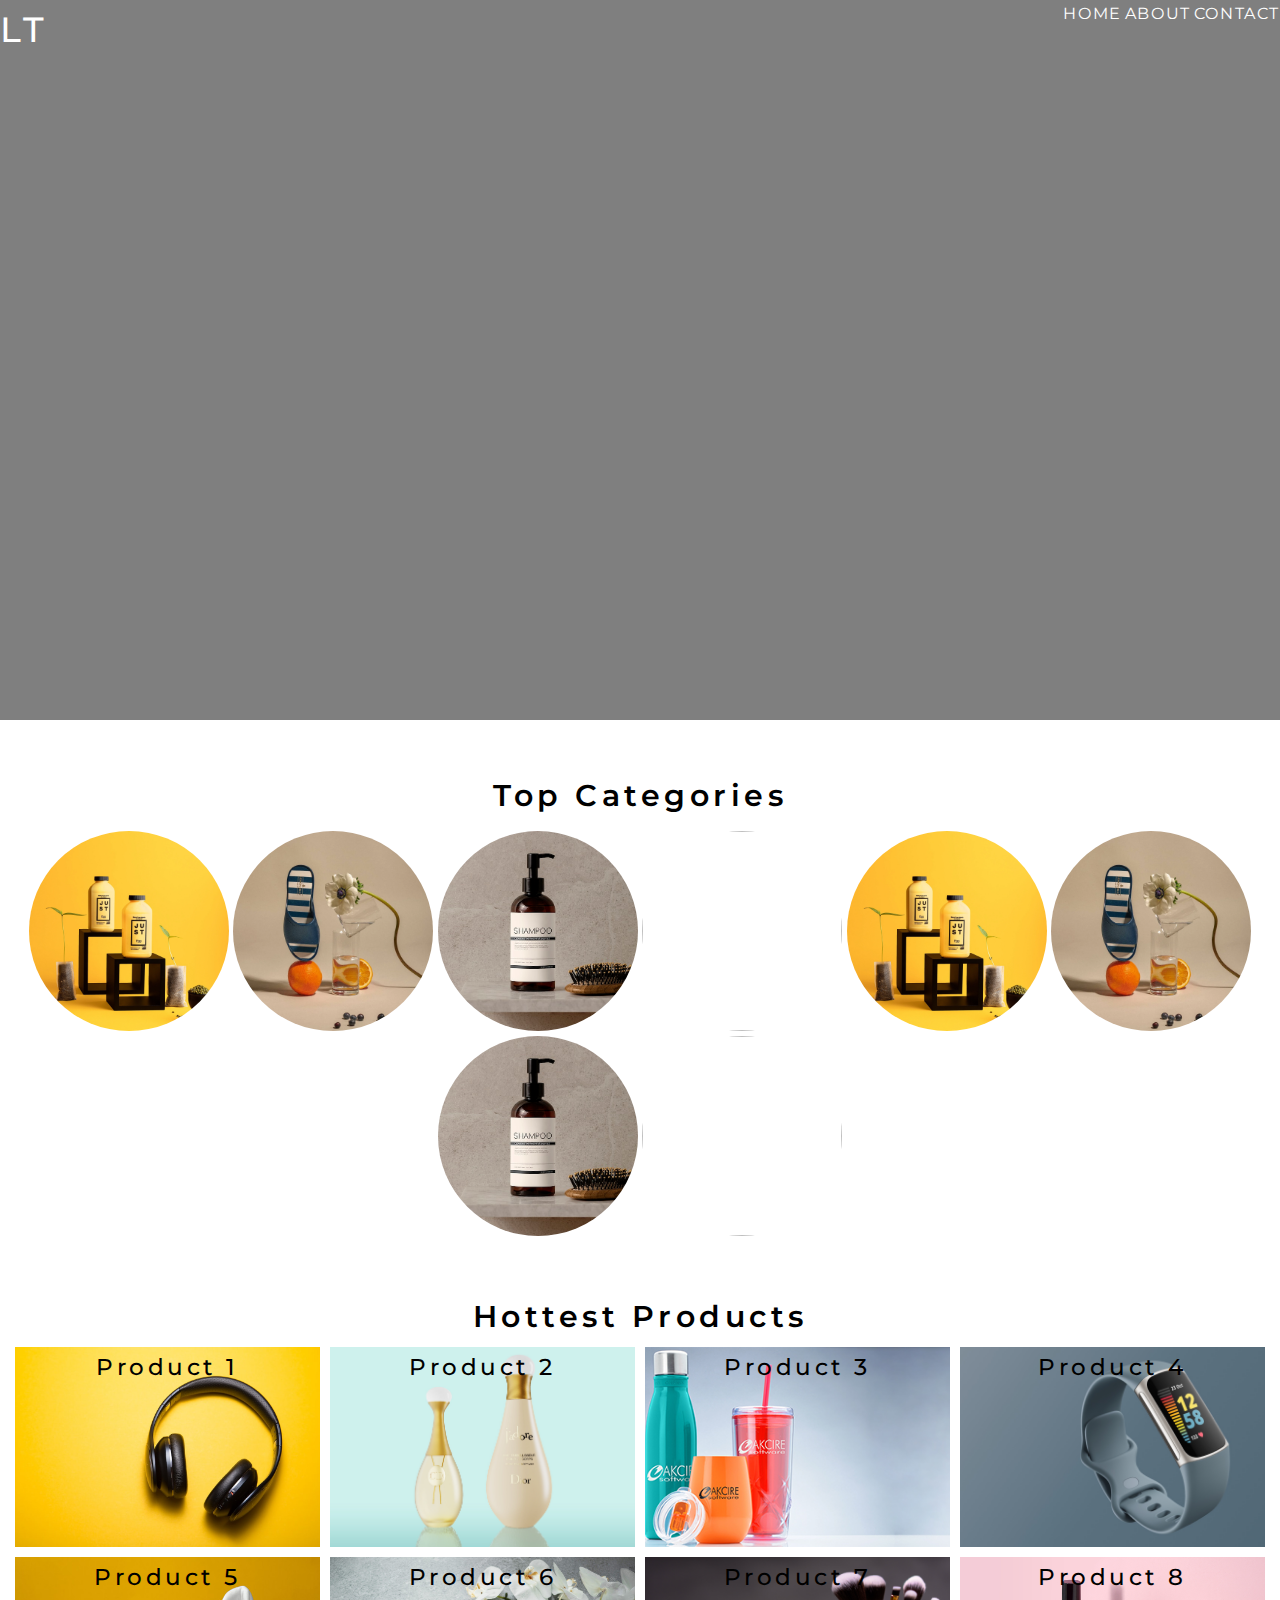
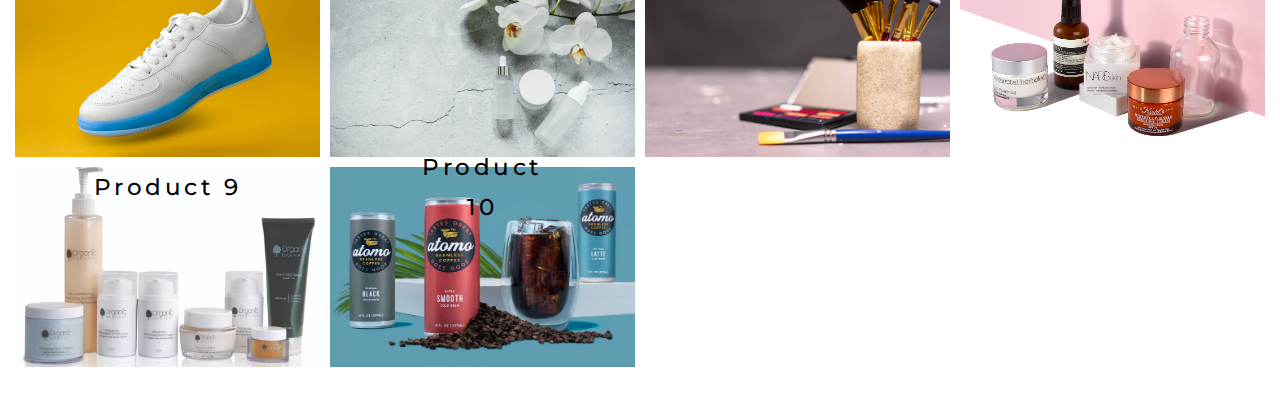
==== index.html @ ad017e63 "changes in js" ====
<!DOCTYPE html>
<html>
<head>
	<meta charset="utf-8">
	<meta name="viewport" content="width=device-width, initial-scale=1">
	<title>Travels</title>
	<link rel="stylesheet" type="text/css" href="assets/css/style.css">
</head>
<body>
	<header class="header">
		<nav class="navbar">
			<h1 class="logo">LT</h1>
			<ul class="nav-items">
				<li class="nav-item"><a href="index.html">Home</a></li>
				<li class="nav-item"><a href="about.html">About</a></li>
				<li class="nav-item"><a href="contact.html">Contact</a></li>
			</ul>
		</nav>
	</header>
	<div class="container">
		<h2 class="main-heading">Top Categories</h2>
		<div class="category-wrapper">
			<div class="column">
				<h3 class="cat-title">Shirts</h3>
				<img src="assets/img/cat-1.webp">
			</div>
			<div class="column">
				<h3 class="cat-title">Shoes</h3>
				<img src="assets/img/cat-2.webp">
			</div>
			<div class="column">
				<h3 class="cat-title">Beauty</h3>
				<img src="assets/img/cat-3.jpg">
			</div>
			<div class="column">
				<h3 class="cat-title">Accessories</h3>
				<img src="assets/img/cat-4.jpg">
			</div>
			<div class="column">
				<h3 class="cat-title">Shirts</h3>
				<img src="assets/img/cat-1.webp">
			</div>
			<div class="column">
				<h3 class="cat-title">Shoes</h3>
				<img src="assets/img/cat-2.webp">
			</div>
			<div class="column">
				<h3 class="cat-title">Beauty</h3>
				<img src="assets/img/cat-3.jpg">
			</div>
			<div class="column">
				<h3 class="cat-title">Accessories</h3>
				<img src="assets/img/cat-4.jpg">
			</div>
		</div>
	</div>
	<div class="container">
		<h2 class="main-heading">Hottest Products</h2>
		<div class="product-wrapper">
			<div class="column">
				<h3>Product 1</h3>
				<img src="assets/img/product.jpg">
			</div>
			<div class="column">
				<h3>Product 2</h3>
				<img src="assets/img/product2.jpg">
			</div>
			<div class="column">
				<h3>Product 3</h3>
				<img src="assets/img/product3.jpg">
			</div>
			<div class="column">
				<h3>Product 4</h3>
				<img src="assets/img/product4.jpg">
			</div>
			<div class="column">
				<h3>Product 5</h3>
				<img src="assets/img/product5.jpg">
			</div>
			<div class="column">
				<h3>Product 6</h3>
				<img src="assets/img/product6.jpg">
			</div>
			<div class="column">
				<h3>Product 7</h3>
				<img src="assets/img/product7.jpg">
			</div>
			<div class="column">
				<h3>Product 8</h3>
				<img src="assets/img/product8.jpg">
			</div>
			<div class="column">
				<h3>Product 9</h3>
				<img src="assets/img/product9.jpg">
			</div>
			<div class="column">
				<h3>Product 10</h3>
				<img src="assets/img/product10.jpg">
			</div>
		</div>
	</div>
	<script src="https://ajax.googleapis.com/ajax/libs/jquery/3.6.4/jquery.min.js"></script>
	<script type="text/javascript">

		$(".category-wrapper").on("mouseenter", "img", function (event) {
			$(this).prev(".cat-title").show();
		});

		$(".category-wrapper").on("mouseleave", "img", function (event) {
			$(this).prev(".cat-title").hide();
		});
		// const array = [1, 2, 2, 3, 4, 3, 4, 5, 5, 1];
		// //const newArr = [... new Set(array)];

		// array.splice(3, 1);
		// console.log(array);
	</script>
</body>
</html>
---- assets/css/style.css ----
@import url('https://fonts.googleapis.com/css2?family=Montserrat:wght@300;400;500;700&family=Poppins:wght@300;400;500&display=swap');

*{
	margin: 0;
	padding: 0;
	box-sizing: border-box;
}

body{

	font-family: 'Montserrat', sans-serif;
	line-height: 1.7;
}

html{

	font-size: 62.5%; /* 10px */
}

ul li{
	list-style: none;
}

a{
	font-size: 1.6rem;
	text-decoration: none;
}

p, li{
	font-size: 1.6rem;
	margin-bottom: 0.5em;
	letter-spacing: 0.10em;
}

h1, h2, h3{
	margin-bottom: 0.5em;
	letter-spacing: 0.15em;
	font-weight: 500;
}

.header{
	height: 80vh;
	background-image: linear-gradient(rgba(0,0,0,0.5), rgba(0,0,0, 0.5)) , url('../img/header-image.jpg');
	background-position: center;
	background-repeat: no-repeat;
	background-size: cover;
}

.header .navbar .logo{
	color:white;
	float: left;
	font-size: 3.5rem;
}

.header .navbar .nav-items a{
	color: white;
	text-decoration: none;
	text-transform: uppercase;
}

.header .navbar a{
	color: white;
	text-decoration: none;
}

.header .navbar .nav-items{
	float:right;
}


.navbar::after{
	content: '';
	display: block;
	clear: both;
}

.navbar .nav-items .nav-item{
	display: inline-block;
}

/* Practice  */
.container{
	margin: 50px 10px;
	text-align: center;
}
.product-wrapper{
	display: grid;
	grid-template-columns: repeat(auto-fit, minmax(300px, 1fr));
	grid-gap: 1rem;
	margin: 5px;
}

.product-wrapper .column{
	text-align: center;
    background: yellow;
    height: 20rem;
    font-size: 2rem;
    position: relative;
}

.product-wrapper .column img{
	width: 100%;
    height: 100%;
    object-fit: cover;
}

.product-wrapper .column h3{
	position: absolute;
    /* margin-left: 12rem; */
    top: 10%;
    left: 50%;
    transform: translate(-50%, -50%);
    display: inline;
}

.container h2{
	font-size: 3rem;
    font-weight: 600;
    display: inline;
}

.category-wrapper{
	display: flex;
    flex-wrap: wrap;
    justify-content: center;
    /* grid-template-columns: repeat(auto-fit, minmax(250px, 1fr)); */
    /* grid-gap: 1rem; */
    margin: 10px;
}

.category-wrapper .column{
	/*background: yellow;*/
	position: relative;
    width: 16.5%;
}

.category-wrapper .column img{
	width: 200px;
    height: 200px;
    object-fit: cover;
    border-radius: 50%;
	cursor: pointer;
}

.category-wrapper .column h3{
	position: absolute;
    /* margin-left: 12rem; */
    top: 50%;
    left: 50%;
    transform: translate(-50%, -50%);
    display: inline;
    font-size: 2rem;
    font-weight: 600;
    color: white;
}

.category-wrapper .column .cat-title{
	display: none;
}


@media only screen and (max-width:644px){
	.category-wrapper .column{
		/*background: yellow;*/
		position: relative;
		width: 50%;
	}

	.category-wrapper .column img{
		width: 150px;
    	height: 150px;
		object-fit: cover;
		border-radius: 50%;
	}
}

@media (min-width: 645px) and (max-width: 768px){
	.category-wrapper .column{
		/*background: yellow;*/
		position: relative;
		width: 33%;
	}

	.category-wrapper .column img{
		width: 200px;
    	height: 200px;
		object-fit: cover;
		border-radius: 50%;
	}

}

@media (min-width: 769px) and (max-width: 1279px){
	.category-wrapper .column{
		/*background: yellow;*/
		position: relative;
		width: 25%;
	}

	.category-wrapper .column img{
		width: 150px;
    	height: 150px;
		object-fit: cover;
		border-radius: 50%;
	}

}
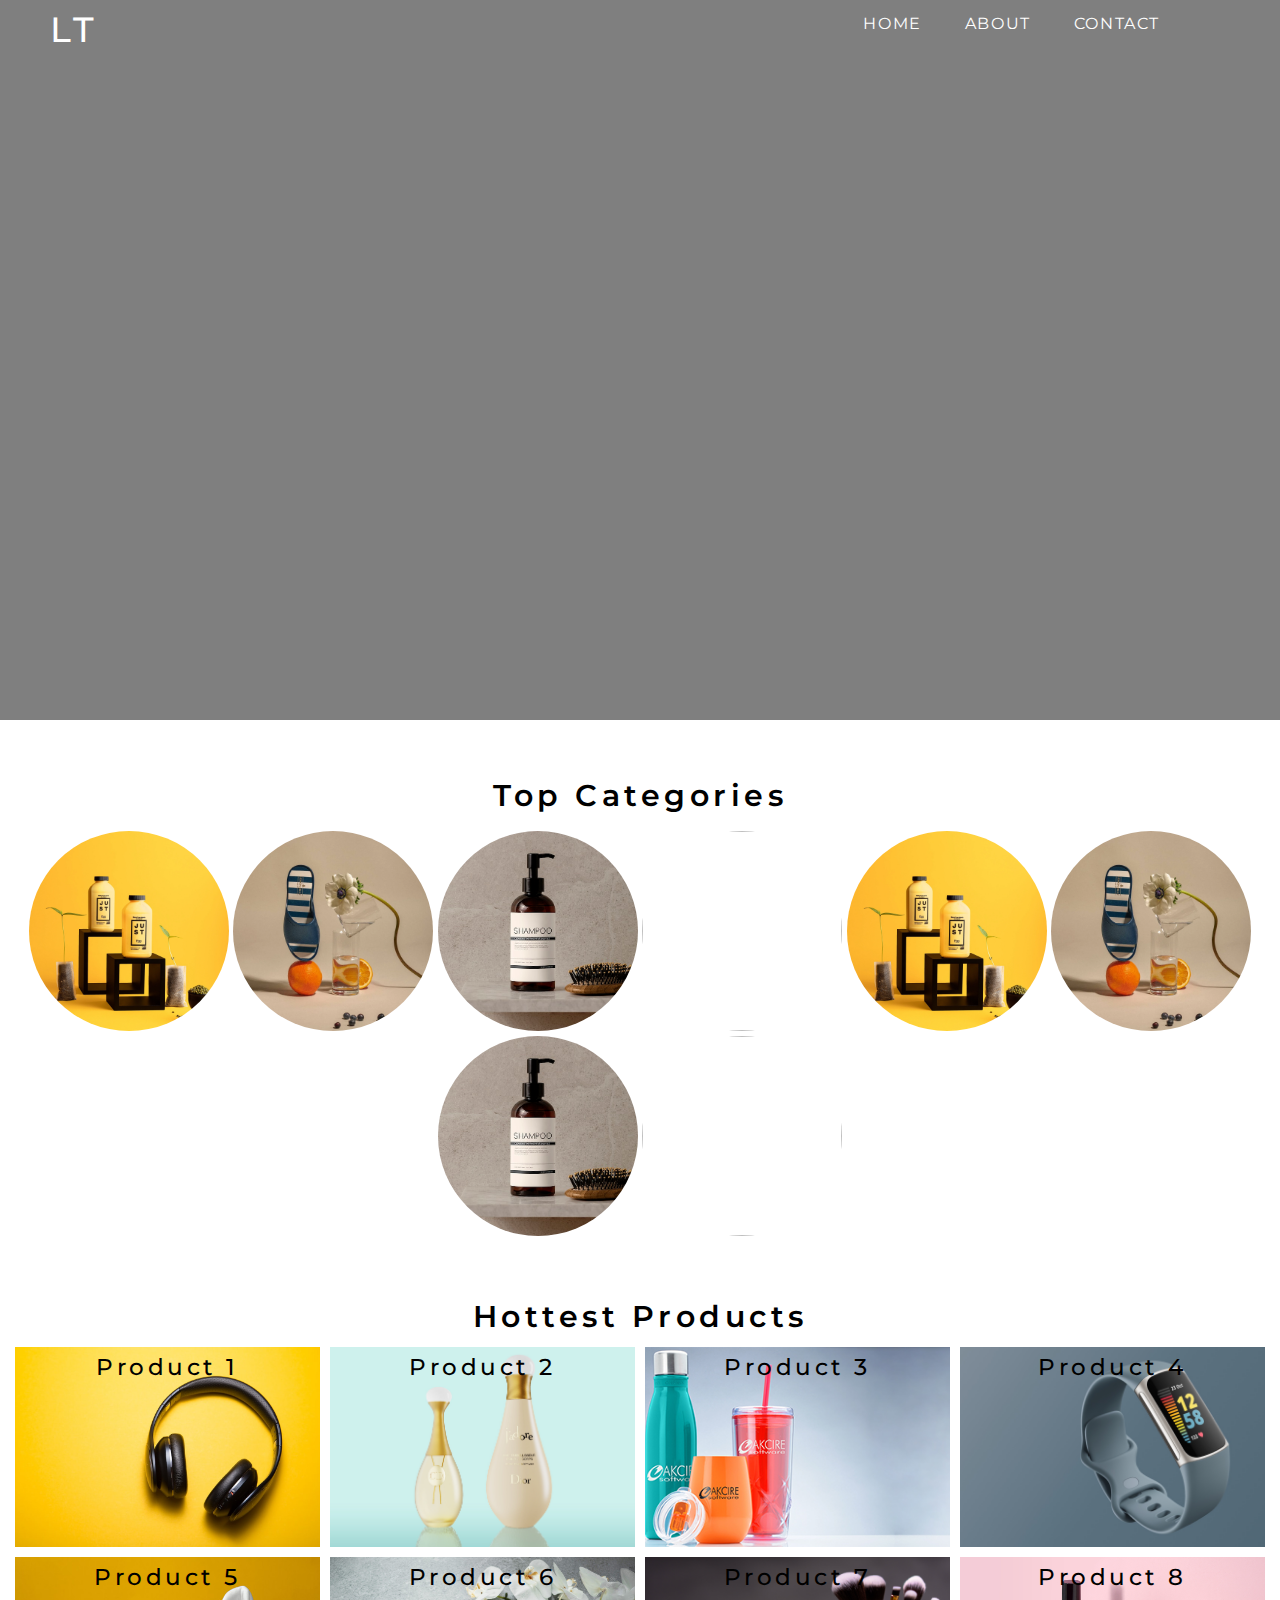
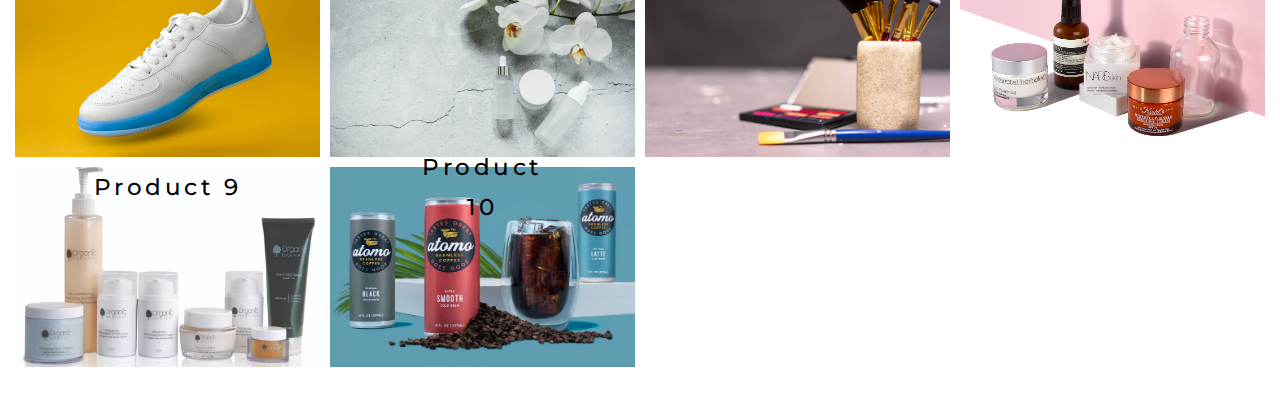
==== commit 26e0649f: "Menu changes" ====
--- a/index.html
+++ b/index.html
@@ -103,12 +103,12 @@
 	<script type="text/javascript">
 
 		$(".category-wrapper").on("mouseenter", "img", function (event) {
-			$(this).prev(".cat-title").show();
+			$(this).prev(".cat-title").toggle();
 		});
 
-		$(".category-wrapper").on("mouseleave", "img", function (event) {
-			$(this).prev(".cat-title").hide();
-		});
+		// $(".category-wrapper").on("mouseleave", "img", function (event) {
+		// 	$(this).prev(".cat-title").hide();
+		// });
 		// const array = [1, 2, 2, 3, 4, 3, 4, 5, 5, 1];
 		// //const newArr = [... new Set(array)];
 
--- a/assets/css/style.css
+++ b/assets/css/style.css
@@ -50,6 +50,7 @@
 	color:white;
 	float: left;
 	font-size: 3.5rem;
+	margin-left: 5rem;
 }
 
 .header .navbar .nav-items a{
@@ -64,7 +65,9 @@
 }
 
 .header .navbar .nav-items{
-	float:right;
+	float: right;
+    margin-right: 10rem;
+    margin-top: 1rem;
 }
 
 
@@ -76,6 +79,7 @@
 
 .navbar .nav-items .nav-item{
 	display: inline-block;
+	padding: 0rem 2rem;
 }
 
 /* Practice  */
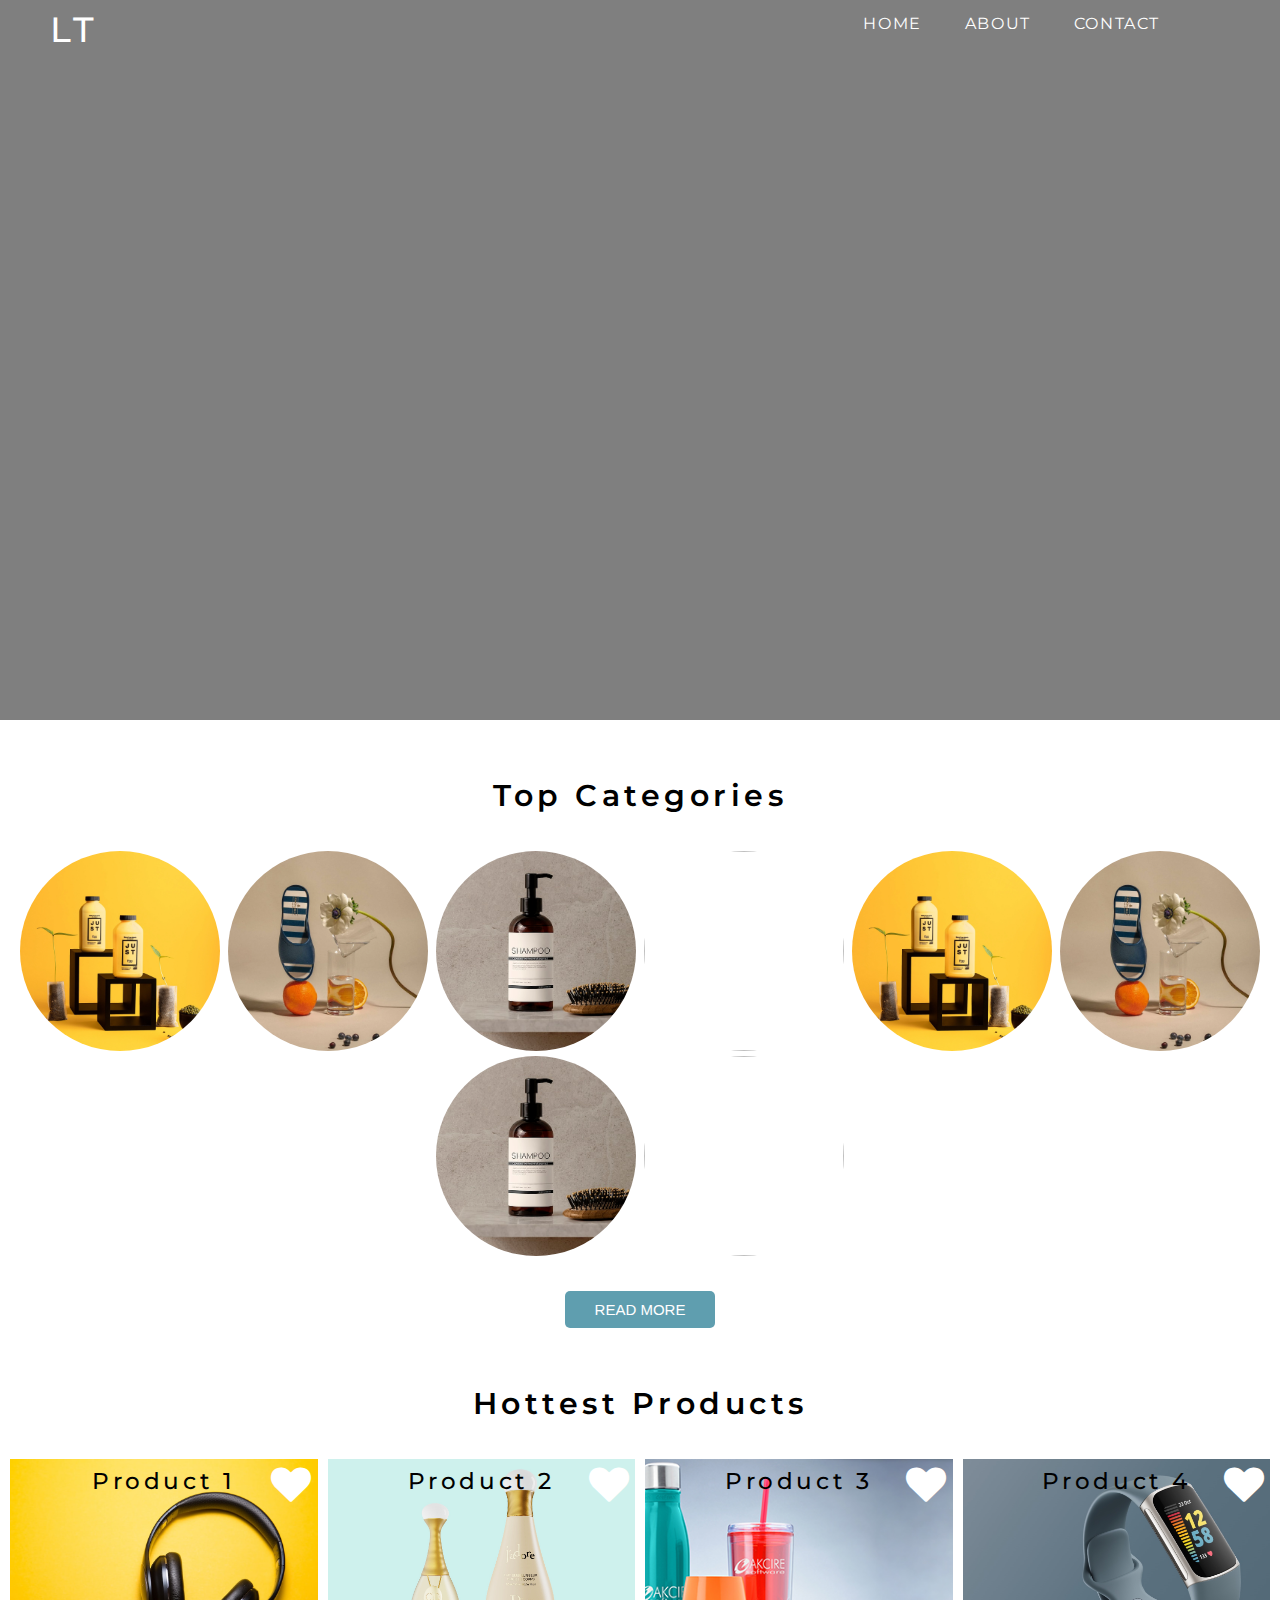
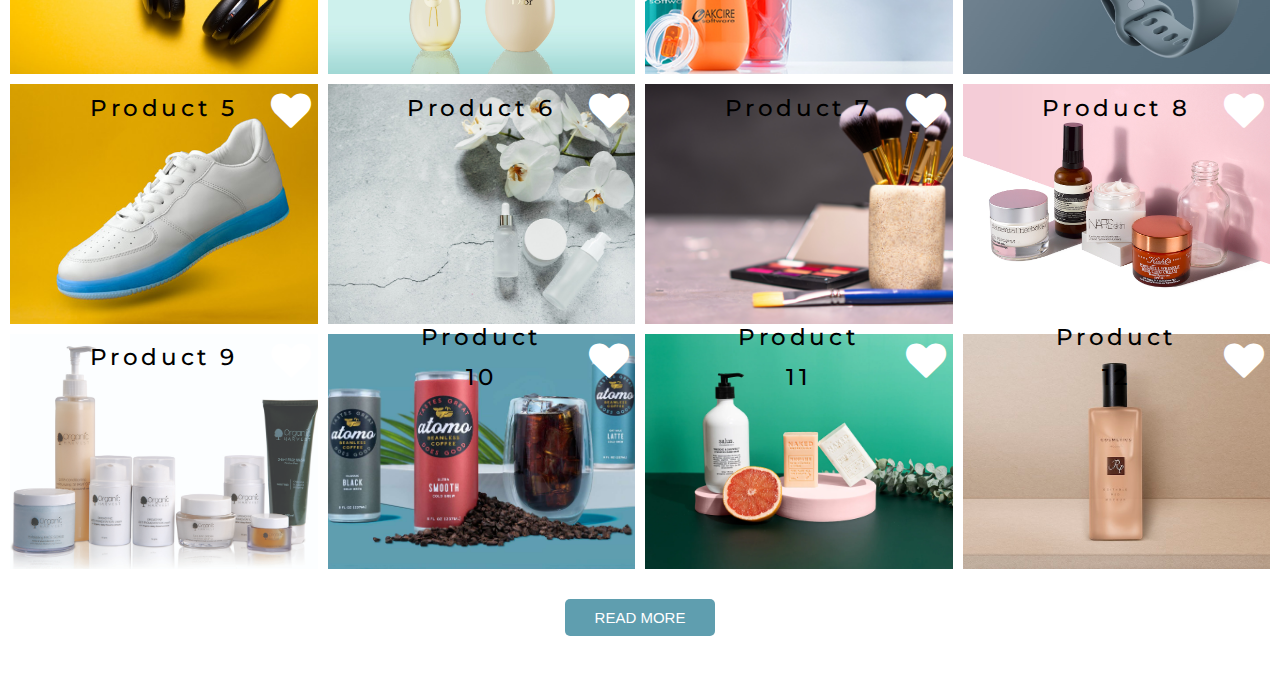
==== commit 03ac34ac: "cart button added" ====
--- a/index.html
+++ b/index.html
@@ -4,7 +4,9 @@
 	<meta charset="utf-8">
 	<meta name="viewport" content="width=device-width, initial-scale=1">
 	<title>Travels</title>
+	<link rel="stylesheet" href="https://cdnjs.cloudflare.com/ajax/libs/font-awesome/4.7.0/css/font-awesome.min.css">
 	<link rel="stylesheet" type="text/css" href="assets/css/style.css">
+	<link rel="stylesheet" type="text/css" href="assets/css/responsive.css">
 </head>
 <body>
 	<header class="header">
@@ -19,7 +21,7 @@
 	</header>
 	<div class="container">
 		<h2 class="main-heading">Top Categories</h2>
-		<div class="category-wrapper">
+		<div class="category-wrapper wrapper">
 			<div class="column">
 				<h3 class="cat-title">Shirts</h3>
 				<img src="assets/img/cat-1.webp">
@@ -53,58 +55,117 @@
 				<img src="assets/img/cat-4.jpg">
 			</div>
 		</div>
+		<a class="read-more-section" href="javascript:void(0)">
+			<button class="read-more-button">Read More</button>
+		</a>
 	</div>
 	<div class="container">
 		<h2 class="main-heading">Hottest Products</h2>
-		<div class="product-wrapper">
+		<div class="product-wrapper wrapper">
 			<div class="column">
 				<h3>Product 1</h3>
+				<i class="wish-heart fa fa-sharp fa fa-light fa fa-heart fa fa-fade fa fa-lg"></i>
 				<img src="assets/img/product.jpg">
+				<div class="add-to-cart">
+					<button class="buy-now">BUY NOW</button><button class="add-cart"><i class="fa fa-shopping-cart" aria-hidden="true"></i> ADD TO CART</button>
+				</div>
 			</div>
 			<div class="column">
 				<h3>Product 2</h3>
+				<i class="wish-heart fa fa-sharp fa fa-light fa fa-heart fa fa-fade fa fa-lg"></i>
 				<img src="assets/img/product2.jpg">
+				<div class="add-to-cart">
+					<button class="buy-now">BUY NOW</button><button class="add-cart">ADD TO CART</button>
+				</div>
 			</div>
 			<div class="column">
 				<h3>Product 3</h3>
+				<i class="wish-heart fa fa-sharp fa fa-light fa fa-heart fa fa-fade fa fa-lg"></i>
 				<img src="assets/img/product3.jpg">
+				<div class="add-to-cart">
+					<button class="buy-now">BUY NOW</button><button class="add-cart">ADD TO CART</button>
+				</div>
 			</div>
 			<div class="column">
 				<h3>Product 4</h3>
+				<i class="wish-heart fa fa-sharp fa fa-light fa fa-heart fa fa-fade fa fa-lg"></i>
 				<img src="assets/img/product4.jpg">
+				<div class="add-to-cart">
+					<button class="buy-now">BUY NOW</button><button class="add-cart">ADD TO CART</button>
+				</div>
 			</div>
 			<div class="column">
 				<h3>Product 5</h3>
+				<i class="wish-heart fa fa-sharp fa fa-light fa fa-heart fa fa-fade fa fa-lg"></i>
 				<img src="assets/img/product5.jpg">
+				<div class="add-to-cart">
+					<button class="buy-now">BUY NOW</button><button class="add-cart">ADD TO CART</button>
+				</div>
 			</div>
 			<div class="column">
 				<h3>Product 6</h3>
+				<i class="wish-heart fa fa-sharp fa fa-light fa fa-heart fa fa-fade fa fa-lg"></i>
 				<img src="assets/img/product6.jpg">
+				<div class="add-to-cart">
+					<button class="buy-now">BUY NOW</button><button class="add-cart">ADD TO CART</button>
+				</div>
 			</div>
 			<div class="column">
 				<h3>Product 7</h3>
+				<i class="wish-heart fa fa-sharp fa fa-light fa fa-heart fa fa-fade fa fa-lg"></i>
 				<img src="assets/img/product7.jpg">
+				<div class="add-to-cart">
+					<button class="buy-now">BUY NOW</button><button class="add-cart">ADD TO CART</button>
+				</div>
 			</div>
 			<div class="column">
 				<h3>Product 8</h3>
+				<i class="wish-heart fa fa-sharp fa fa-light fa fa-heart fa fa-fade fa fa-lg"></i>
 				<img src="assets/img/product8.jpg">
+				<div class="add-to-cart">
+					<button class="buy-now">BUY NOW</button><button class="add-cart">ADD TO CART</button>
+				</div>
 			</div>
 			<div class="column">
 				<h3>Product 9</h3>
+				<i class="wish-heart fa fa-sharp fa fa-light fa fa-heart fa fa-fade fa fa-lg"></i>
 				<img src="assets/img/product9.jpg">
+				<div class="add-to-cart">
+					<button class="buy-now">BUY NOW</button><button class="add-cart">ADD TO CART</button>
+				</div>
 			</div>
 			<div class="column">
 				<h3>Product 10</h3>
+				<i class="wish-heart fa fa-sharp fa fa-light fa fa-heart fa fa-fade fa fa-lg"></i>
 				<img src="assets/img/product10.jpg">
+				<div class="add-to-cart">
+					<button class="buy-now">BUY NOW</button><button class="add-cart">ADD TO CART</button>
+				</div>
+			</div>
+			<div class="column">
+				<h3>Product 11</h3>
+				<i class="wish-heart fa fa-sharp fa fa-light fa fa-heart fa fa-fade fa fa-lg"></i>
+				<img src="assets/img/product11.webp">
+				<div class="add-to-cart">
+					<button class="buy-now">BUY NOW</button><button class="add-cart">ADD TO CART</button>
+				</div>
+			</div>
+			<div class="column">
+				<h3>Product 12</h3>
+				<i class="wish-heart fa fa-sharp fa fa-light fa fa-heart fa fa-fade fa fa-lg"></i>
+				<img src="assets/img/product12.jpg">
+				<div class="add-to-cart">
+					<button class="buy-now">BUY NOW</button><button class="add-cart">ADD TO CART</button>
+				</div>
 			</div>
 		</div>
+		<a class="read-more-section" href="javascript:void(0)">
+			<button class="read-more-button">Read More</button>
+		</a>
 	</div>
 	<script src="https://ajax.googleapis.com/ajax/libs/jquery/3.6.4/jquery.min.js"></script>
+	<script src="/assets/js/main.js" type="text/javascript"></script>
 	<script type="text/javascript">
-
-		$(".category-wrapper").on("mouseenter", "img", function (event) {
-			$(this).prev(".cat-title").toggle();
-		});
 
 		// $(".category-wrapper").on("mouseleave", "img", function (event) {
 		// 	$(this).prev(".cat-title").hide();
--- a/assets/css/style.css
+++ b/assets/css/style.css
@@ -71,6 +71,7 @@
 }
 
 
+
 .navbar::after{
 	content: '';
 	display: block;
@@ -83,6 +84,11 @@
 }
 
 /* Practice  */
+
+.wrapper{
+	margin-top: 30px;
+}
+
 .container{
 	margin: 50px 10px;
 	text-align: center;
@@ -91,13 +97,11 @@
 	display: grid;
 	grid-template-columns: repeat(auto-fit, minmax(300px, 1fr));
 	grid-gap: 1rem;
-	margin: 5px;
 }
 
 .product-wrapper .column{
 	text-align: center;
     background: yellow;
-    height: 20rem;
     font-size: 2rem;
     position: relative;
 }
@@ -129,7 +133,6 @@
     justify-content: center;
     /* grid-template-columns: repeat(auto-fit, minmax(250px, 1fr)); */
     /* grid-gap: 1rem; */
-    margin: 10px;
 }
 
 .category-wrapper .column{
@@ -162,50 +165,59 @@
 	display: none;
 }
 
-
-@media only screen and (max-width:644px){
-	.category-wrapper .column{
-		/*background: yellow;*/
-		position: relative;
-		width: 50%;
-	}
-
-	.category-wrapper .column img{
-		width: 150px;
-    	height: 150px;
-		object-fit: cover;
-		border-radius: 50%;
-	}
-}
-
-@media (min-width: 645px) and (max-width: 768px){
-	.category-wrapper .column{
-		/*background: yellow;*/
-		position: relative;
-		width: 33%;
-	}
-
-	.category-wrapper .column img{
-		width: 200px;
-    	height: 200px;
-		object-fit: cover;
-		border-radius: 50%;
-	}
-
-}
-
-@media (min-width: 769px) and (max-width: 1279px){
-	.category-wrapper .column{
-		/*background: yellow;*/
-		position: relative;
-		width: 25%;
-	}
-
-	.category-wrapper .column img{
-		width: 150px;
-    	height: 150px;
-		object-fit: cover;
-		border-radius: 50%;
-	}
-
-}+.wish-heart{
+	color: #fff;
+    position: absolute;
+    top: 5%;
+    left: 85%;
+    font-size: 4rem;
+    cursor: pointer;
+}
+
+.read-more-button{
+	padding: 10px 30px;
+    font-size: 15px;
+    text-transform: uppercase;
+    background: #5f9eaf;
+    margin-top: 30px;
+    border: none;
+    border-radius: 5px;
+    color: #fff;
+    cursor: pointer;
+}
+
+.read-more-button:hover{
+	background: #fff;
+    color: #5f9eaf;
+    border: 1px solid #5f9eaf;
+}
+
+.add-to-cart{
+	display: none;
+    position: absolute;
+    display: inline;
+    bottom: 15%;
+    right: 0%;
+    width: 100%;
+    padding: 10px 0px;
+}
+
+.buy-now{
+	border: none;
+    padding: 10px 30px;
+	color: #fff;
+    border-radius: 2px;
+    margin-right: 10px;
+	cursor: pointer;
+	background-color: #5f9eaf;
+}
+
+.add-cart{
+	border: none;
+    padding: 10px 30px;
+	color: #fff;
+    border-radius: 2px;
+    margin-left: 10px;
+	cursor: pointer;
+	background-color: #5f9eaf;
+}
--- a/assets/css/responsive.css
+++ b/assets/css/responsive.css
@@ -0,0 +1,46 @@
+@media only screen and (max-width:644px){
+	.category-wrapper .column{
+		/*background: yellow;*/
+		position: relative;
+		width: 50%;
+	}
+
+	.category-wrapper .column img{
+		width: 150px;
+    	height: 150px;
+		object-fit: cover;
+		border-radius: 50%;
+	}
+}
+
+@media (min-width: 645px) and (max-width: 768px){
+	.category-wrapper .column{
+		/*background: yellow;*/
+		position: relative;
+		width: 33%;
+	}
+
+	.category-wrapper .column img{
+		width: 200px;
+    	height: 200px;
+		object-fit: cover;
+		border-radius: 50%;
+	}
+
+}
+
+@media (min-width: 769px) and (max-width: 1279px){
+	.category-wrapper .column{
+		/*background: yellow;*/
+		position: relative;
+		width: 25%;
+	}
+
+	.category-wrapper .column img{
+		width: 150px;
+    	height: 150px;
+		object-fit: cover;
+		border-radius: 50%;
+	}
+
+}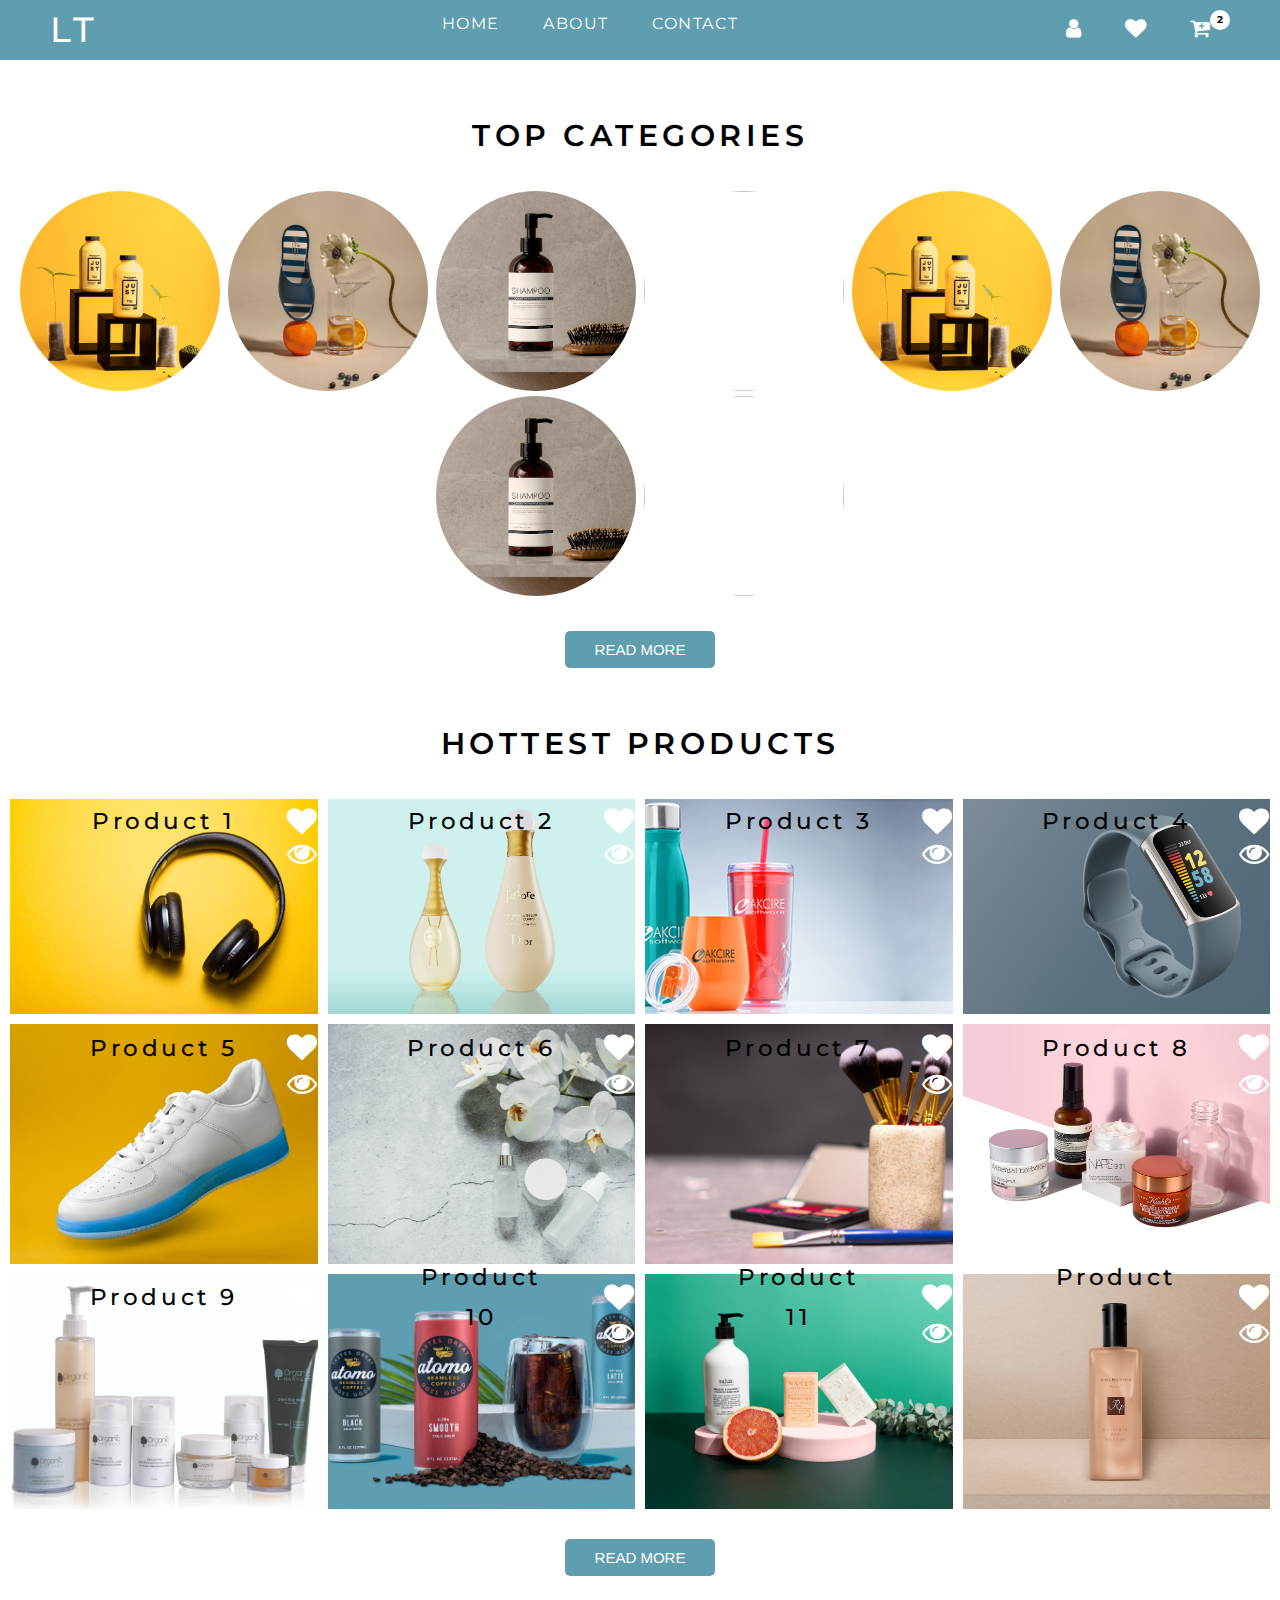
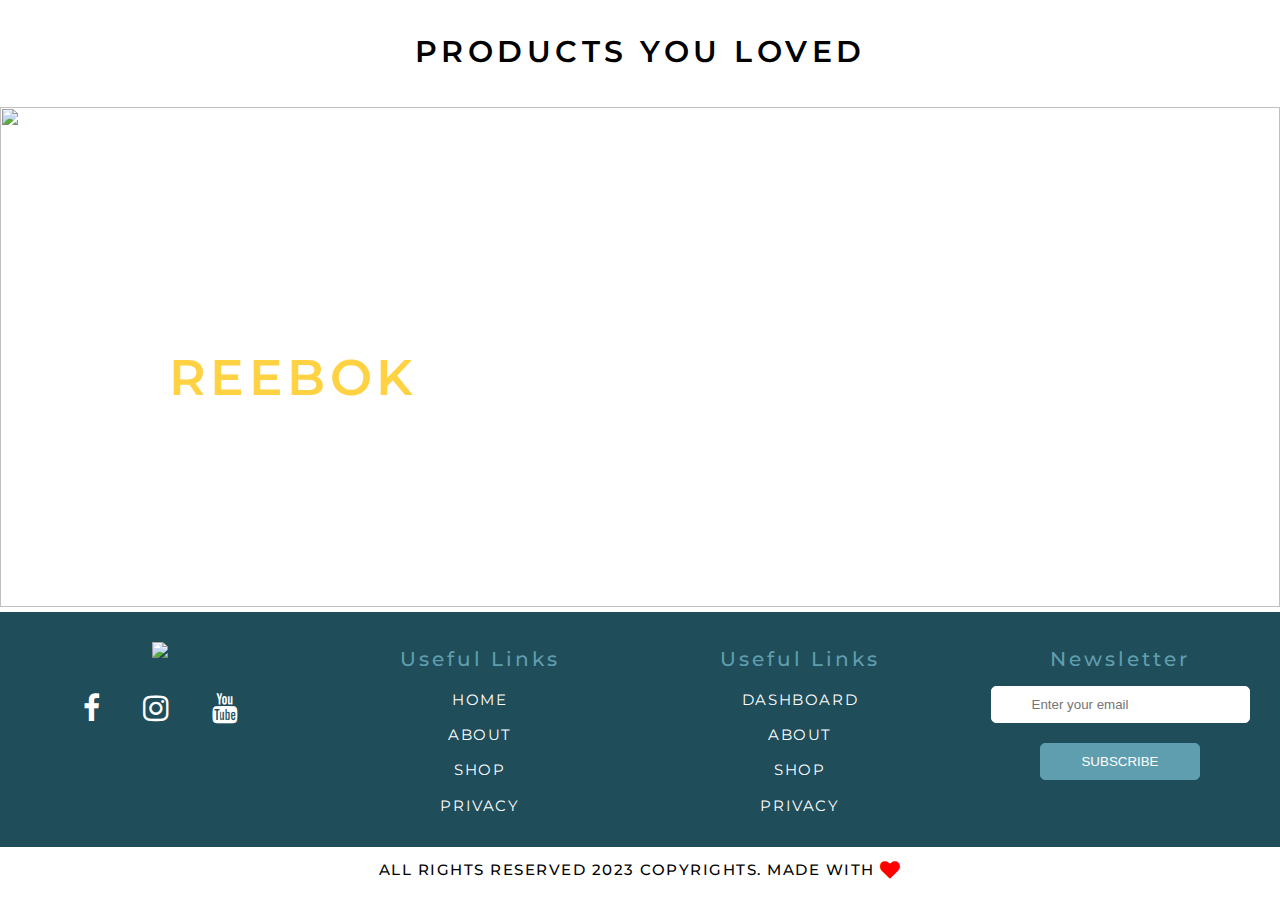
==== commit 13cf9259: "footer modiefied" ====
--- a/index.html
+++ b/index.html
@@ -3,10 +3,11 @@
 <head>
 	<meta charset="utf-8">
 	<meta name="viewport" content="width=device-width, initial-scale=1">
-	<title>Travels</title>
+	<title>My Shop</title>
 	<link rel="stylesheet" href="https://cdnjs.cloudflare.com/ajax/libs/font-awesome/4.7.0/css/font-awesome.min.css">
 	<link rel="stylesheet" type="text/css" href="assets/css/style.css">
 	<link rel="stylesheet" type="text/css" href="assets/css/responsive.css">
+	<link rel="stylesheet" type="text/css" href="https://cdnjs.cloudflare.com/ajax/libs/OwlCarousel2/2.3.1/assets/owl.carousel.css">
 </head>
 <body>
 	<header class="header">
@@ -17,46 +18,65 @@
 				<li class="nav-item"><a href="about.html">About</a></li>
 				<li class="nav-item"><a href="contact.html">Contact</a></li>
 			</ul>
+			<div class="user-section">
+				<a href="#">
+					<i class="font-icon fa fa-sharp fa fa-regular fa fa-user fa-fade fa fa-lg"></i>
+				</a>
+				<a href="#">
+					<i class="font-icon fa fa-sharp fa fa-light fa fa-heart fa fa-fade fa fa-lg"></i>
+				</a>
+				<a href="#">
+					<i class="font-icon fa fa-sharp fa fa-solid fa fa-cart-plus fa fa-lg"></i><span>2</span>
+				</a>
+			</div>
 		</nav>
+		<div class="banner">
+			<div id="owl-demo" class="owl-carousel owl-theme">
+				<div class="item"><img src="assets/img/banner1.jpg" alt="banner1"></div>
+				<div class="item"><img src="assets/img/banner2.jpg" alt="banner2"></div>
+				<div class="item"><img src="assets/img/banner3.jpg" alt="banner3"></div>
+			</div>
+		</div>
 	</header>
+	
 	<div class="container">
 		<h2 class="main-heading">Top Categories</h2>
 		<div class="category-wrapper wrapper">
 			<div class="column">
 				<h3 class="cat-title">Shirts</h3>
-				<img src="assets/img/cat-1.webp">
+				<img src="assets/img/cat-1.webp" class="cat-image">
 			</div>
 			<div class="column">
 				<h3 class="cat-title">Shoes</h3>
-				<img src="assets/img/cat-2.webp">
+				<img src="assets/img/cat-2.webp" class="cat-image">
 			</div>
 			<div class="column">
 				<h3 class="cat-title">Beauty</h3>
-				<img src="assets/img/cat-3.jpg">
+				<img src="assets/img/cat-3.jpg" class="cat-image">
 			</div>
 			<div class="column">
 				<h3 class="cat-title">Accessories</h3>
-				<img src="assets/img/cat-4.jpg">
+				<img src="assets/img/cat-4.jpg" class="cat-image">
 			</div>
 			<div class="column">
 				<h3 class="cat-title">Shirts</h3>
-				<img src="assets/img/cat-1.webp">
+				<img src="assets/img/cat-1.webp" class="cat-image"> 
 			</div>
 			<div class="column">
 				<h3 class="cat-title">Shoes</h3>
-				<img src="assets/img/cat-2.webp">
+				<img src="assets/img/cat-2.webp" class="cat-image">
 			</div>
 			<div class="column">
 				<h3 class="cat-title">Beauty</h3>
-				<img src="assets/img/cat-3.jpg">
+				<img src="assets/img/cat-3.jpg" class="cat-image">
 			</div>
 			<div class="column">
 				<h3 class="cat-title">Accessories</h3>
-				<img src="assets/img/cat-4.jpg">
+				<img src="assets/img/cat-4.jpg" class="cat-image">
 			</div>
 		</div>
 		<a class="read-more-section" href="javascript:void(0)">
-			<button class="read-more-button">Read More</button>
+			<button class="read-more-button button-hover">Read More</button>
 		</a>
 	</div>
 	<div class="container">
@@ -65,106 +85,176 @@
 			<div class="column">
 				<h3>Product 1</h3>
 				<i class="wish-heart fa fa-sharp fa fa-light fa fa-heart fa fa-fade fa fa-lg"></i>
-				<img src="assets/img/product.jpg">
-				<div class="add-to-cart">
-					<button class="buy-now">BUY NOW</button><button class="add-cart"><i class="fa fa-shopping-cart" aria-hidden="true"></i> ADD TO CART</button>
+				<i class="view-eye fa fa-eye fa fa-light fa fa-eye fa fa-fade fa fa-lg"></i>
+				<img src="assets/img/product.jpg" class="product-image">
+				<div class="add-to-cart">
+					<button class="buy-now button-hover">BUY NOW</button><button class="add-cart button-hover">ADD TO CART</button>
 				</div>
 			</div>
 			<div class="column">
 				<h3>Product 2</h3>
 				<i class="wish-heart fa fa-sharp fa fa-light fa fa-heart fa fa-fade fa fa-lg"></i>
-				<img src="assets/img/product2.jpg">
-				<div class="add-to-cart">
-					<button class="buy-now">BUY NOW</button><button class="add-cart">ADD TO CART</button>
+				<i class="view-eye fa fa-eye fa fa-light fa fa-eye fa fa-fade fa fa-lg"></i>
+				<img src="assets/img/product2.jpg" class="product-image">
+				<div class="add-to-cart">
+					<button class="buy-now button-hover">BUY NOW</button><button class="add-cart button-hover">ADD TO CART</button>
 				</div>
 			</div>
 			<div class="column">
 				<h3>Product 3</h3>
 				<i class="wish-heart fa fa-sharp fa fa-light fa fa-heart fa fa-fade fa fa-lg"></i>
-				<img src="assets/img/product3.jpg">
-				<div class="add-to-cart">
-					<button class="buy-now">BUY NOW</button><button class="add-cart">ADD TO CART</button>
+				<i class="view-eye fa fa-eye fa fa-light fa fa-eye fa fa-fade fa fa-lg"></i>
+				<img src="assets/img/product3.jpg" class="product-image">
+				<div class="add-to-cart">
+					<button class="buy-now button-hover">BUY NOW</button><button class="add-cart button-hover">ADD TO CART</button>
 				</div>
 			</div>
 			<div class="column">
 				<h3>Product 4</h3>
 				<i class="wish-heart fa fa-sharp fa fa-light fa fa-heart fa fa-fade fa fa-lg"></i>
-				<img src="assets/img/product4.jpg">
-				<div class="add-to-cart">
-					<button class="buy-now">BUY NOW</button><button class="add-cart">ADD TO CART</button>
+				<i class="view-eye fa fa-eye fa fa-light fa fa-eye fa fa-fade fa fa-lg"></i>
+				<img src="assets/img/product4.jpg" class="product-image">
+				<div class="add-to-cart">
+					<button class="buy-now button-hover">BUY NOW</button><button class="add-cart button-hover">ADD TO CART</button>
 				</div>
 			</div>
 			<div class="column">
 				<h3>Product 5</h3>
 				<i class="wish-heart fa fa-sharp fa fa-light fa fa-heart fa fa-fade fa fa-lg"></i>
-				<img src="assets/img/product5.jpg">
-				<div class="add-to-cart">
-					<button class="buy-now">BUY NOW</button><button class="add-cart">ADD TO CART</button>
+				<i class="view-eye fa fa-eye fa fa-light fa fa-eye fa fa-fade fa fa-lg"></i>
+				<img src="assets/img/product5.jpg" class="product-image">
+				<div class="add-to-cart">
+					<button class="buy-now button-hover">BUY NOW</button><button class="add-cart button-hover">ADD TO CART</button>
 				</div>
 			</div>
 			<div class="column">
 				<h3>Product 6</h3>
 				<i class="wish-heart fa fa-sharp fa fa-light fa fa-heart fa fa-fade fa fa-lg"></i>
-				<img src="assets/img/product6.jpg">
-				<div class="add-to-cart">
-					<button class="buy-now">BUY NOW</button><button class="add-cart">ADD TO CART</button>
+				<i class="view-eye fa fa-eye fa fa-light fa fa-eye fa fa-fade fa fa-lg"></i>
+				<img src="assets/img/product6.jpg" class="product-image">
+				<div class="add-to-cart">
+					<button class="buy-now button-hover">BUY NOW</button><button class="add-cart button-hover">ADD TO CART</button>
 				</div>
 			</div>
 			<div class="column">
 				<h3>Product 7</h3>
 				<i class="wish-heart fa fa-sharp fa fa-light fa fa-heart fa fa-fade fa fa-lg"></i>
-				<img src="assets/img/product7.jpg">
-				<div class="add-to-cart">
-					<button class="buy-now">BUY NOW</button><button class="add-cart">ADD TO CART</button>
+				<i class="view-eye fa fa-eye fa fa-light fa fa-eye fa fa-fade fa fa-lg"></i>
+				<img src="assets/img/product7.jpg" class="product-image">
+				<div class="add-to-cart">
+					<button class="buy-now button-hover">BUY NOW</button><button class="add-cart button-hover">ADD TO CART</button>
 				</div>
 			</div>
 			<div class="column">
 				<h3>Product 8</h3>
 				<i class="wish-heart fa fa-sharp fa fa-light fa fa-heart fa fa-fade fa fa-lg"></i>
-				<img src="assets/img/product8.jpg">
-				<div class="add-to-cart">
-					<button class="buy-now">BUY NOW</button><button class="add-cart">ADD TO CART</button>
+				<i class="view-eye fa fa-eye fa fa-light fa fa-eye fa fa-fade fa fa-lg"></i>
+				<img src="assets/img/product8.jpg" class="product-image">
+				<div class="add-to-cart">
+					<button class="buy-now button-hover">BUY NOW</button><button class="add-cart button-hover">ADD TO CART</button>
 				</div>
 			</div>
 			<div class="column">
 				<h3>Product 9</h3>
 				<i class="wish-heart fa fa-sharp fa fa-light fa fa-heart fa fa-fade fa fa-lg"></i>
-				<img src="assets/img/product9.jpg">
-				<div class="add-to-cart">
-					<button class="buy-now">BUY NOW</button><button class="add-cart">ADD TO CART</button>
+				<i class="view-eye fa fa-eye fa fa-light fa fa-eye fa fa-fade fa fa-lg"></i>
+				<img src="assets/img/product9.jpg" class="product-image">
+				<div class="add-to-cart">
+					<button class="buy-now button-hover">BUY NOW</button><button class="add-cart button-hover">ADD TO CART</button>
 				</div>
 			</div>
 			<div class="column">
 				<h3>Product 10</h3>
 				<i class="wish-heart fa fa-sharp fa fa-light fa fa-heart fa fa-fade fa fa-lg"></i>
-				<img src="assets/img/product10.jpg">
-				<div class="add-to-cart">
-					<button class="buy-now">BUY NOW</button><button class="add-cart">ADD TO CART</button>
+				<i class="view-eye fa fa-eye fa fa-light fa fa-eye fa fa-fade fa fa-lg"></i>
+				<img src="assets/img/product10.jpg" class="product-image">
+				<div class="add-to-cart">
+					<button class="buy-now button-hover">BUY NOW</button><button class="add-cart button-hover">ADD TO CART</button>
 				</div>
 			</div>
 			<div class="column">
 				<h3>Product 11</h3>
 				<i class="wish-heart fa fa-sharp fa fa-light fa fa-heart fa fa-fade fa fa-lg"></i>
-				<img src="assets/img/product11.webp">
-				<div class="add-to-cart">
-					<button class="buy-now">BUY NOW</button><button class="add-cart">ADD TO CART</button>
+				<i class="view-eye fa fa-eye fa fa-light fa fa-eye fa fa-fade fa fa-lg"></i>
+				<img src="assets/img/product11.webp" class="product-image">
+				<div class="add-to-cart">
+					<button class="buy-now button-hover">BUY NOW</button><button class="add-cart button-hover">ADD TO CART</button>
 				</div>
 			</div>
 			<div class="column">
 				<h3>Product 12</h3>
 				<i class="wish-heart fa fa-sharp fa fa-light fa fa-heart fa fa-fade fa fa-lg"></i>
-				<img src="assets/img/product12.jpg">
-				<div class="add-to-cart">
-					<button class="buy-now">BUY NOW</button><button class="add-cart">ADD TO CART</button>
+				<i class="view-eye fa fa-eye fa fa-light fa fa-eye fa fa-fade fa fa-lg"></i>
+				<img src="assets/img/product12.jpg" class="product-image">
+				<div class="add-to-cart">
+					<button class="buy-now button-hover">BUY NOW</button><button class="add-cart button-hover">ADD TO CART</button>
 				</div>
 			</div>
 		</div>
 		<a class="read-more-section" href="javascript:void(0)">
-			<button class="read-more-button">Read More</button>
+			<button class="read-more-button button-hover">Read More</button>
 		</a>
 	</div>
+	<div class="container-offer">
+		<h2 class="main-heading">Products you loved	</h2>
+		<div class="featured-image wrapper">
+			<div class="offer-animate">
+				<h1>Offer on branded shoes<div class="roller">
+				  <span id="rolltext">Reebok<br/>
+				  Adidas<br/>
+				  Nike<br/>
+				  Woodland<br/>
+				  U.S Polo<br/>
+				  </div>
+				  </h1>
+				  
+				</div>
+			<img src="assets/img/featured.webp">
+		</div>
+	</div>
+
+	<div class="footer">
+		<div class="footer-logo footer-div">
+			<img src="/assets/img/footer-logo.png">
+			<div class="social-icons">
+				<a href="#"><i class="fa fa-brands fa fa-facebook fa fa-beat fa fa-2xl"></i></a>
+				<a href="#"><i class="fa fa-brands fa fa-instagram fa fa-beat-fade fa fa-2xl"></i></a>
+				<a href="#"><i class="fa fa-brands fa fa-youtube fa fa-beat-fade fa fa-2xl"></i></a>
+			</div>
+		</div>
+		<div class="useful-links footer-div">
+			<h3>Useful Links</h3>
+			<ul>
+				<li><a href="#">Home</a></li>
+				<li><a href="#">About</a></li>
+				<li><a href="#">Shop</a></li>
+				<li><a href="#">Privacy</a></li>
+			</ul>
+		</div>
+		<div class="useful-links footer-div">
+			<h3>Useful Links</h3>
+			<ul>
+				<li><a href="#">Dashboard</a></li>
+				<li><a href="#">About</a></li>
+				<li><a href="#">Shop</a></li>
+				<li><a href="#">Privacy</a></li>
+			</ul>
+		</div>
+		<div class="news-letter footer-div">
+			<h3>Newsletter</h3>
+			<div class="news-letter-form">
+				<input type="email" placeholder="Enter your email">
+				<button class="subscribe button-hover">Subscribe</button>
+			</div>
+		</div>
+	</div>
+	<div class="copyright">
+		<p>ALL RIGHTS RESERVED 2023 COPYRIGHTS. MADE WITH <i class="fa fa-sharp fa fa-light fa fa-heart fa fa-fade fa fa-lg text-red"></i> </p>
+	</div>
+
 	<script src="https://ajax.googleapis.com/ajax/libs/jquery/3.6.4/jquery.min.js"></script>
-	<script src="/assets/js/main.js" type="text/javascript"></script>
+	<script src="https://cdnjs.cloudflare.com/ajax/libs/OwlCarousel2/2.3.1/owl.carousel.min.js"></script>
+	<script src="assets/js/main.js" type="text/javascript"></script>
 	<script type="text/javascript">
 
 		// $(".category-wrapper").on("mouseleave", "img", function (event) {
--- a/assets/css/style.css
+++ b/assets/css/style.css
@@ -1,4 +1,5 @@
 @import url('https://fonts.googleapis.com/css2?family=Montserrat:wght@300;400;500;700&family=Poppins:wght@300;400;500&display=swap');
+
 
 *{
 	margin: 0;
@@ -38,12 +39,21 @@
 	font-weight: 500;
 }
 
-.header{
+/* .header{
 	height: 80vh;
 	background-image: linear-gradient(rgba(0,0,0,0.5), rgba(0,0,0, 0.5)) , url('../img/header-image.jpg');
 	background-position: center;
 	background-repeat: no-repeat;
 	background-size: cover;
+} */
+
+.navbar{
+    display: flex;
+    justify-content: space-between;
+    width: 100%;
+    background: #5f9eaf;
+    height: 6rem;
+    box-shadow: 2px 2px 5px 0px white;
 }
 
 .header .navbar .logo{
@@ -51,6 +61,7 @@
 	float: left;
 	font-size: 3.5rem;
 	margin-left: 5rem;
+    width: 100%;
 }
 
 .header .navbar .nav-items a{
@@ -65,12 +76,15 @@
 }
 
 .header .navbar .nav-items{
-	float: right;
+	text-align: center;
     margin-right: 10rem;
-    margin-top: 1rem;
-}
-
-
+    padding-top: 1rem;
+    width: 100%;
+}
+
+.main-heading{
+    text-transform: uppercase;
+}
 
 .navbar::after{
 	content: '';
@@ -92,6 +106,14 @@
 .container{
 	margin: 50px 10px;
 	text-align: center;
+}
+
+.container-offer{
+	text-align: center;
+}
+
+.text-red{
+    color: red;
 }
 .product-wrapper{
 	display: grid;
@@ -126,6 +148,13 @@
     font-weight: 600;
     display: inline;
 }
+
+.container-offer h2{
+	font-size: 3rem;
+    font-weight: 600;
+    display: inline;
+}
+
 
 .category-wrapper{
 	display: flex;
@@ -169,8 +198,50 @@
 	color: #fff;
     position: absolute;
     top: 5%;
-    left: 85%;
-    font-size: 4rem;
+    left: 90%;
+    font-size: 3rem;
+    cursor: pointer;
+}
+
+.font-icon{
+    padding: 0rem 2rem;
+    cursor: pointer;
+}
+
+.user-section{
+    float: right;
+    /* position: absolute; */
+    color: white;
+    font-size: 2rem;
+    margin-right: 5rem;
+    padding: 1rem 0;
+    /* margin-top: -15px; */
+    width: 100%;
+    text-align: right;
+
+}
+
+.user-section a span{
+    height: 20px;
+    width: 20px;
+    display: inline-block;
+    border-radius: 50%;
+    line-height: 20px;
+    background: white;
+    font-weight: 700;
+    color: black;
+    position: absolute;
+    right: 5rem;
+    text-align: center;
+    font-size: 1rem;
+}
+
+.view-eye{
+	color: #fff;
+    position: absolute;
+    top: 20%;
+    left: 90%;
+    font-size: 3rem;
     cursor: pointer;
 }
 
@@ -186,12 +257,6 @@
     cursor: pointer;
 }
 
-.read-more-button:hover{
-	background: #fff;
-    color: #5f9eaf;
-    border: 1px solid #5f9eaf;
-}
-
 .add-to-cart{
 	display: none;
     position: absolute;
@@ -221,3 +286,246 @@
 	cursor: pointer;
 	background-color: #5f9eaf;
 }
+
+.button-hover:hover{
+	background: #fff;
+    color: #5f9eaf;
+    border: 1px solid #5f9eaf;
+}
+
+.add-to-cart {
+    -webkit-transition: opacity 0.2s;
+    -moz-transition: opacity 0.2s;
+    transition: opacity 0.2s;
+}
+
+.product-image:hover .add-to-cart {
+    opacity: 0;
+}
+
+.product-image .add-to-cart:hover {
+    opacity: 1;
+}
+
+#owl-demo .item{
+    text-align: center;
+    height: 80vh;
+}
+
+#owl-demo .item img{
+    width: 100%;
+    object-fit: cover;
+}
+
+.featured-image{
+    width: 100%;
+    height: 50rem;
+}
+
+.featured-image img{
+    width: 100%;
+    height: 100%;
+    object-fit: cover;
+    object-position: 0%;
+}
+
+/* Test */
+.offer-animate{
+    position: absolute;
+    margin: 20rem 0 0 2rem;
+}
+
+.offer-animate h1{
+    font-size: 3rem;
+    color: white;
+    font-weight: 600;
+    text-transform: uppercase;
+}
+.roller{
+    height: 4.125rem;
+    line-height: 4rem;
+    position: relative;
+    overflow: hidden; 
+    width: 100%;
+    display: flex;
+    justify-content: center;
+    align-items: center;
+    
+    color: #1D3557;
+  }
+  
+  .roller #rolltext {
+    font-size: 5rem;
+    color: #ffd243;
+    position: absolute;
+    top: 0;
+    animation: slide 5s infinite;  
+  }
+  
+  @keyframes slide {
+    0%{
+      top:0;
+    }
+    25%{
+      top: -4rem;    
+    }
+    50%{
+      top: -8rem;
+    }
+    72.5%{
+      top: -12.25rem;
+    }
+  }
+  
+  @media screen and (max-width: 600px){
+    h1{
+    text-align:center;
+    text-transform: uppercase;
+    color: #F1FAEE; 
+    font-size: 2.125rem;
+  }
+    
+    .roller{
+        height: 2.6rem; 
+        line-height: 2.125rem;  
+    }
+    
+    #spare-time {
+        font-size: 1rem;
+        letter-spacing: 0.1rem;
+    }
+    
+    .roller #rolltext {  
+        animation: slide-mob 5s infinite;  
+  }
+    
+    @keyframes slide-mob {
+        0%{
+        top:0;
+        }
+        25%{
+        top: -2.125rem;    
+        }
+        50%{
+        top: -4.25rem;
+        }
+        72.5%{
+        top: -6.375rem;
+        }
+  }
+  }
+/* Test */
+
+/* About section */
+.wallet-container{
+    border: 1px solid #a7bba7;
+    width: 80%;
+    height: 15rem;
+    margin: 5rem auto;
+}
+
+.wallet-body img{
+    height: 5rem;
+    border-radius: 50%;
+    margin: 2rem;
+}
+
+.wallet-heading{
+    border-bottom: 1px solid #d2ded2;
+    background: beige;
+    padding: 1rem;
+}
+
+.wallet-heading p{
+    padding: 4rem;
+    font-weight: 500;
+    display: inline;
+}
+
+.wallet-money{
+    display: inline-block;
+    position: absolute;
+    margin-top: 3rem;
+    margin-left: 1rem;
+    line-height: 1.5rem;
+}
+
+/* About section */
+
+/* Footer section */
+
+.footer{
+    background-color: #1f4d5a;
+    height: auto;
+    margin-top: 0.5rem;
+    display: flex;
+    flex-wrap: wrap;
+}
+
+.footer-logo img{
+    width: 20rem;
+}
+
+.useful-links a{
+    color: white;
+    text-transform: uppercase;
+    font-size: 1.5rem;
+}
+
+.useful-links h3{
+    font-size: 2rem;
+    color: #5f9eaf;
+}
+
+.news-letter h3{
+    font-size: 2rem;
+    color: #5f9eaf;
+}
+
+.footer-div{
+    margin-top: 3rem;
+    margin-bottom: 2rem;
+    flex: 25%;
+    text-align: center;
+}
+
+.news-letter-form input[type="email"]{
+    padding: 1rem 4rem;
+    border-radius: 5px;
+    margin-bottom: 2rem;
+    border: 1px solid white;
+}
+
+.subscribe {
+    padding: 1rem 4rem;
+    border-radius: 2px;
+    margin-bottom: 2rem;
+    background-color: #5f9eaf;
+    color: white;
+    text-transform: uppercase;
+    border-radius: 5px;
+    cursor: pointer;
+    border: 1px solid #5f9eaf;
+}
+
+.copyright{
+    height: 5rem;
+    color: black;
+    text-align: center;
+    padding: 1rem;
+}
+
+.copyright p{
+    font-size: 1.5rem;
+    font-weight: 500;
+}
+
+.social-icons{
+    padding-top: 2rem;
+}
+
+.social-icons a{
+    color: white;
+    font-size: 3rem;
+    margin: 0 2rem;
+}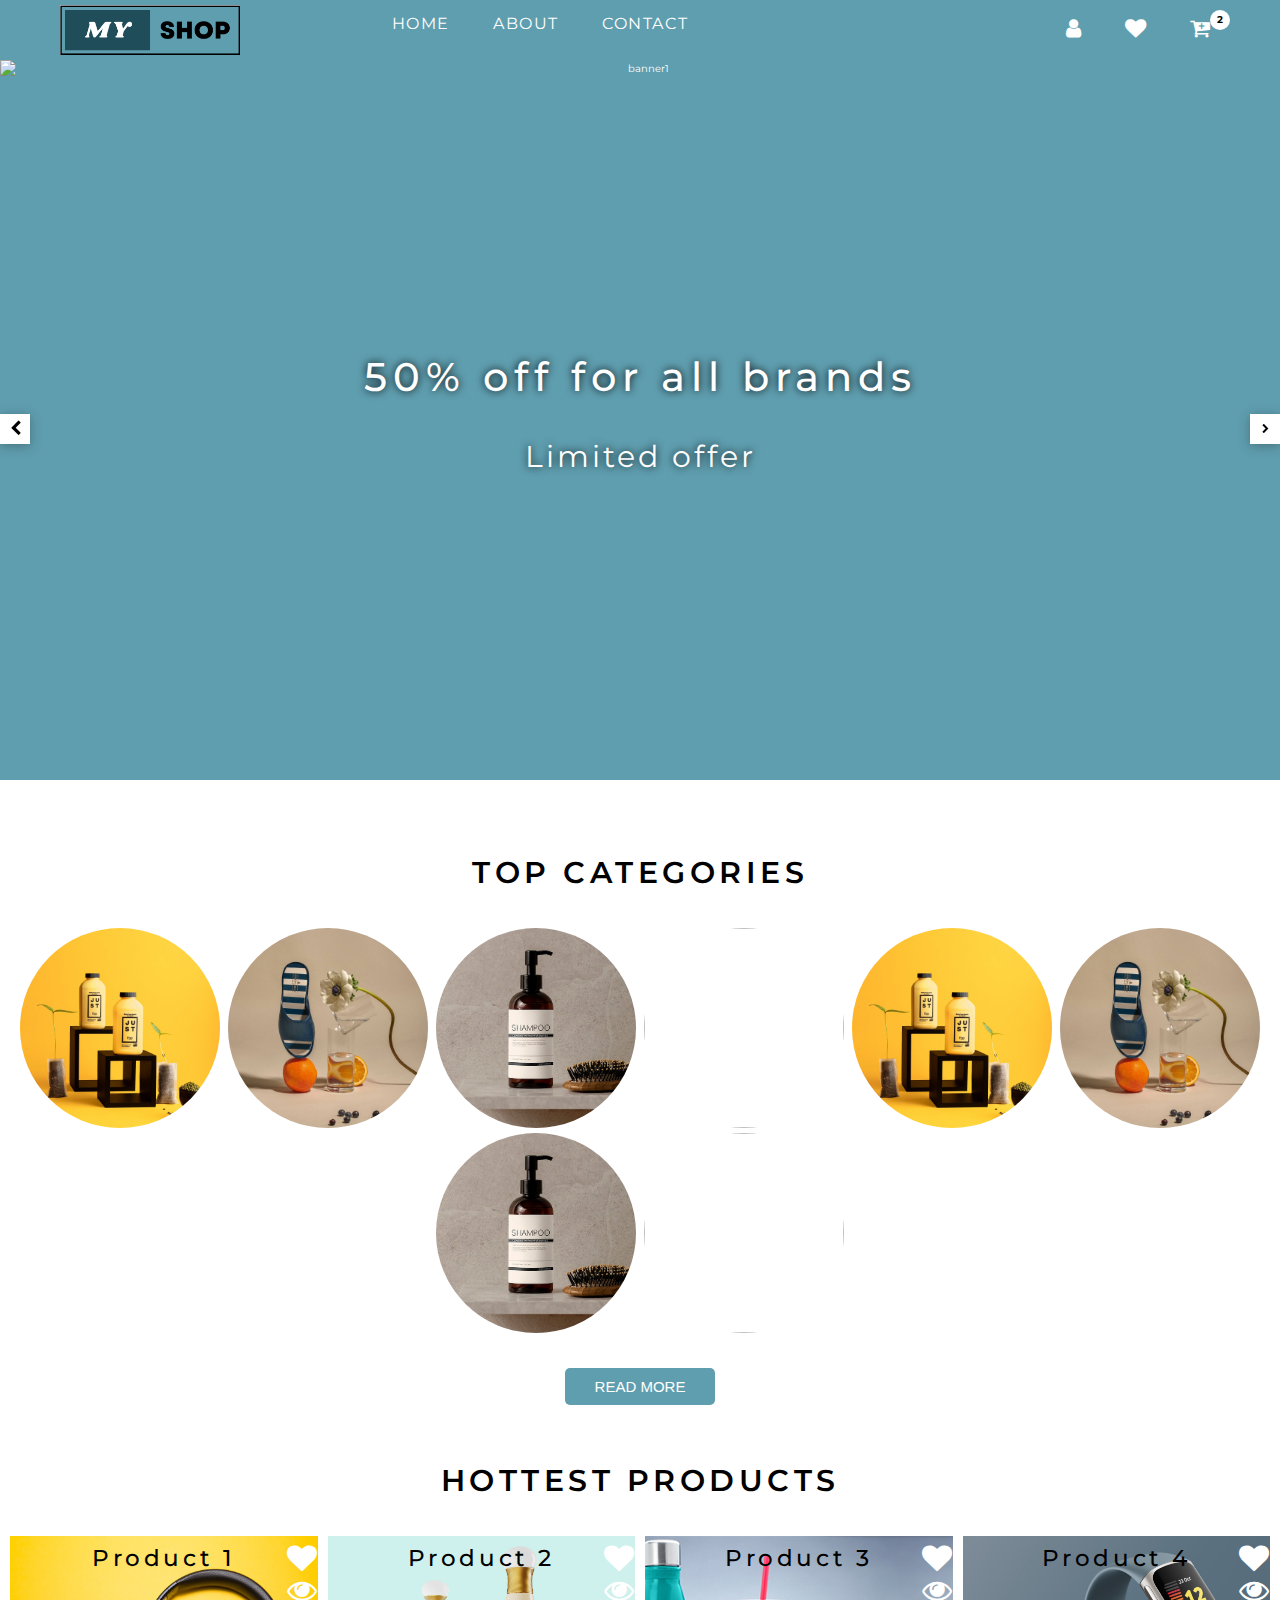
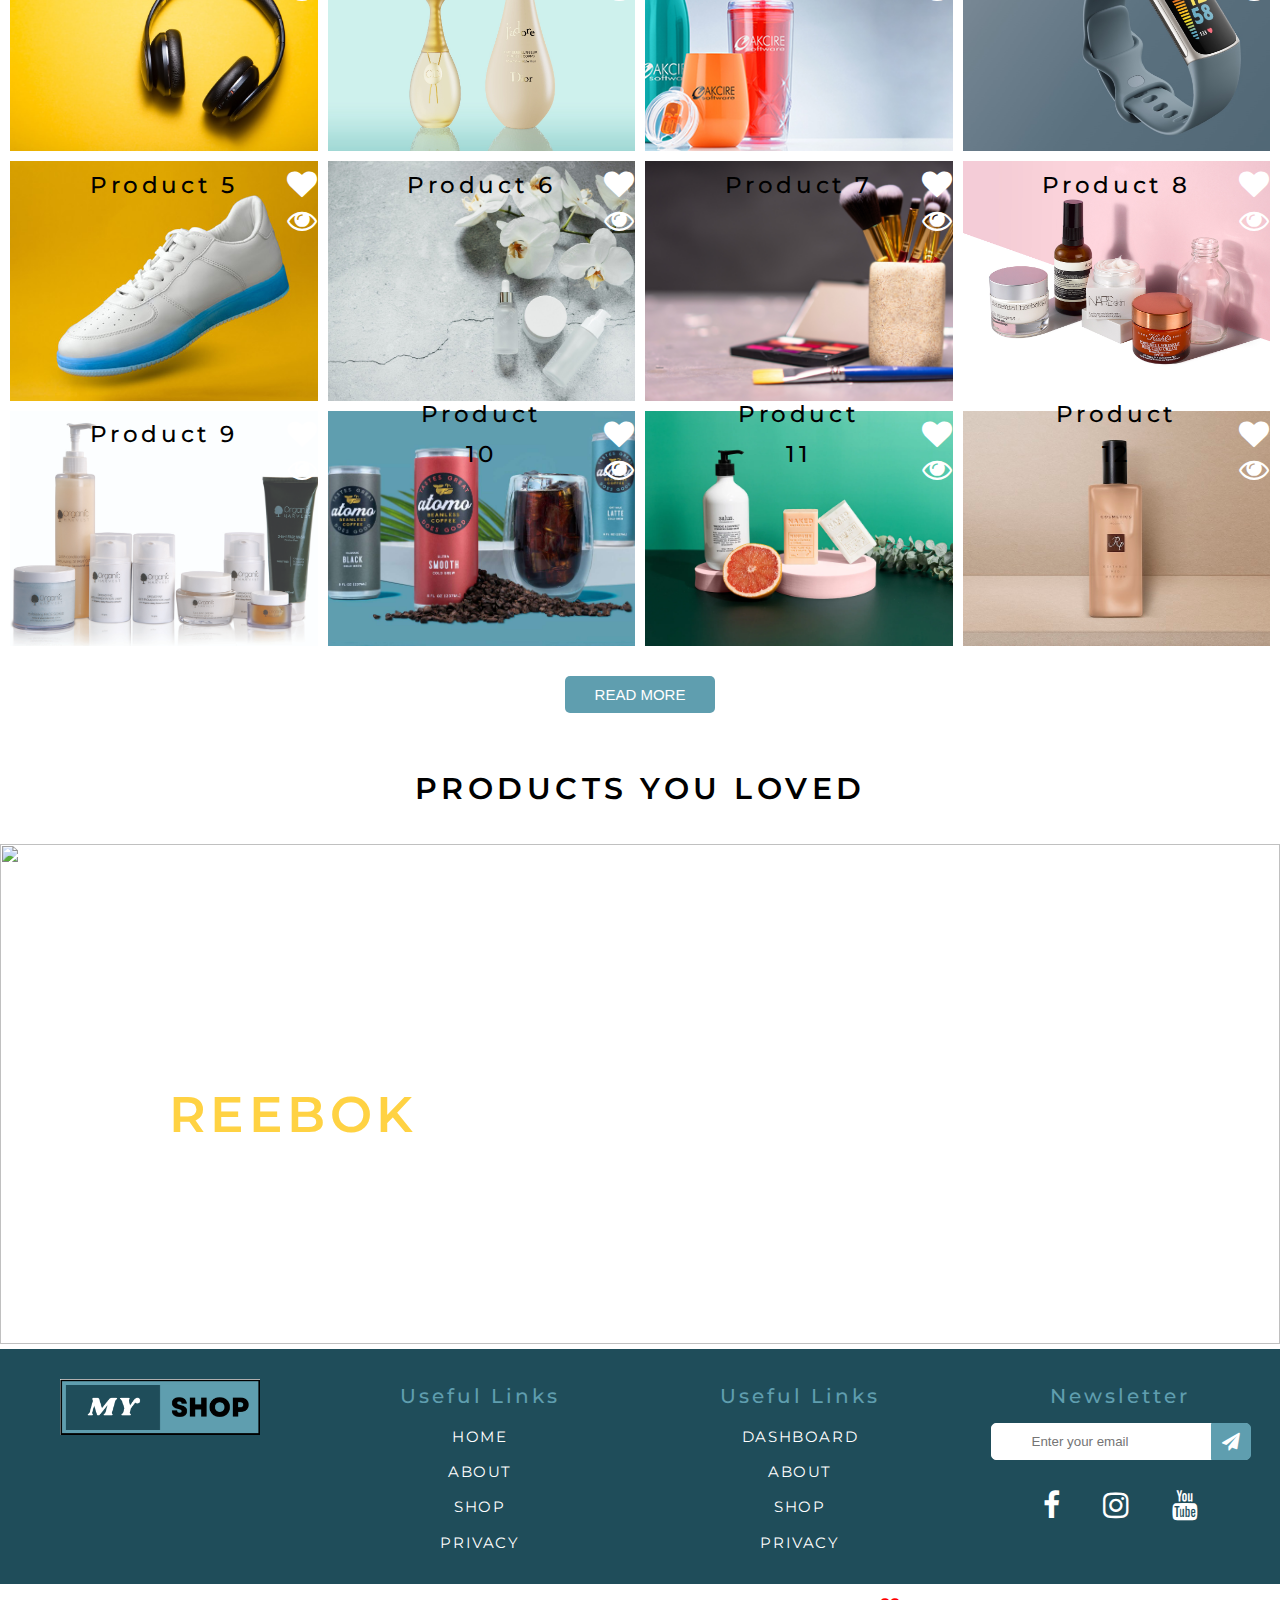
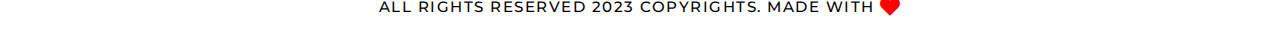
==== commit 4da16618: "Mobile menu is created" ====
--- a/index.html
+++ b/index.html
@@ -11,8 +11,21 @@
 </head>
 <body>
 	<header class="header">
+		<div class="topnav">
+			<a href="#home" class="active"><img src="assets/img/footer-logo.png" class="header-logo"></a>
+			<!-- Navigation links (hidden by default) -->
+			<div id="myLinks">
+			  <a href="#news">News</a>
+			  <a href="#contact">Contact</a>
+			  <a href="#about">About</a>
+			</div>
+			<!-- "Hamburger menu" / "Bar icon" to toggle the navigation links -->
+			<a href="javascript:void(0);" class="icon" onclick="myFunction()">
+			  <i class="fa fa-bars"></i>
+			</a>
+		  </div>
 		<nav class="navbar">
-			<h1 class="logo">LT</h1>
+			<img src="assets/img/footer-logo.png" class="header-logo">
 			<ul class="nav-items">
 				<li class="nav-item"><a href="index.html">Home</a></li>
 				<li class="nav-item"><a href="about.html">About</a></li>
@@ -32,9 +45,27 @@
 		</nav>
 		<div class="banner">
 			<div id="owl-demo" class="owl-carousel owl-theme">
-				<div class="item"><img src="assets/img/banner1.jpg" alt="banner1"></div>
-				<div class="item"><img src="assets/img/banner2.jpg" alt="banner2"></div>
-				<div class="item"><img src="assets/img/banner3.jpg" alt="banner3"></div>
+				<div class="item">
+					<img src="assets/img/banner1.jpg" alt="banner1">
+					<div class="banner-text">
+						<h1>50% off for all brands</h1>
+						<p>Limited offer</p>
+					</div>
+				</div>
+				<div class="item">
+					<img src="assets/img/banner2.jpg" alt="banner2">
+					<div class="banner-text">
+						<h1>50% off for all brands</h1>
+						<p>Limited offer</p>
+					</div>
+				</div>
+				<div class="item">
+					<img src="assets/img/banner3.jpg" alt="banner3">
+					<div class="banner-text">
+						<h1>50% off for all brands</h1>
+						<p>Limited offer</p>
+					</div>
+				</div>
 			</div>
 		</div>
 	</header>
@@ -212,15 +243,9 @@
 			<img src="assets/img/featured.webp">
 		</div>
 	</div>
-
 	<div class="footer">
 		<div class="footer-logo footer-div">
-			<img src="/assets/img/footer-logo.png">
-			<div class="social-icons">
-				<a href="#"><i class="fa fa-brands fa fa-facebook fa fa-beat fa fa-2xl"></i></a>
-				<a href="#"><i class="fa fa-brands fa fa-instagram fa fa-beat-fade fa fa-2xl"></i></a>
-				<a href="#"><i class="fa fa-brands fa fa-youtube fa fa-beat-fade fa fa-2xl"></i></a>
-			</div>
+			<img src="assets/img/footer-logo.png">
 		</div>
 		<div class="useful-links footer-div">
 			<h3>Useful Links</h3>
@@ -244,7 +269,12 @@
 			<h3>Newsletter</h3>
 			<div class="news-letter-form">
 				<input type="email" placeholder="Enter your email">
-				<button class="subscribe button-hover">Subscribe</button>
+				<button class="subscribe button-hover"><i class="fa fa-solid fa fa-paper-plane fa fa-lg"></i></button>
+			</div>
+			<div class="social-icons">
+				<a href="#"><i class="fa fa-brands fa fa-facebook fa fa-beat fa fa-2xl"></i></a>
+				<a href="#"><i class="fa fa-brands fa fa-instagram fa fa-beat-fade fa fa-2xl"></i></a>
+				<a href="#"><i class="fa fa-brands fa fa-youtube fa fa-beat-fade fa fa-2xl"></i></a>
 			</div>
 		</div>
 	</div>
--- a/assets/css/style.css
+++ b/assets/css/style.css
@@ -62,6 +62,11 @@
 	font-size: 3.5rem;
 	margin-left: 5rem;
     width: 100%;
+}
+
+.header-logo{
+    height: 5rem;
+    margin: 0.5rem 0.5rem 0.5rem 6rem
 }
 
 .header .navbar .nav-items a{
@@ -216,7 +221,7 @@
     margin-right: 5rem;
     padding: 1rem 0;
     /* margin-top: -15px; */
-    width: 100%;
+    width: 50%;
     text-align: right;
 
 }
@@ -235,6 +240,49 @@
     text-align: center;
     font-size: 1rem;
 }
+
+/* Style the navigation menu */
+.topnav {
+    overflow: hidden;
+    background-color: #333;
+    position: relative;
+  }
+  
+  /* Hide the links inside the navigation menu (except for logo/home) */
+  .topnav #myLinks {
+    display: none;
+  }
+  
+  /* Style navigation menu links */
+  .topnav a {
+    color: white;
+    padding: 14px 16px;
+    text-decoration: none;
+    font-size: 17px;
+    display: block;
+  }
+  
+  /* Style the hamburger menu */
+  .topnav a.icon {
+    background: black;
+    display: block;
+    position: absolute;
+    right: 0;
+    top: 0;
+  }
+  
+  /* Add a grey background color on mouse-over */
+  .topnav a:hover {
+    background-color: #ddd;
+    color: black;
+  }
+  
+  /* Style the active link (or home/logo) */
+  .active {
+    background-color: #5f9eaf;
+    color: white;
+  }
+  
 
 .view-eye{
 	color: #fff;
@@ -327,6 +375,51 @@
     height: 100%;
     object-fit: cover;
     object-position: 0%;
+}
+
+.banner .item{
+    position: relative;
+}
+
+.banner .banner-text{
+    position: absolute;
+    top: 50%;
+    left: 50%;
+    transform: translate(-50%, -50%);
+    z-index: 9;
+    color: white;
+    text-shadow: 0px 0px 8px #000;
+}
+
+.banner-text h1{
+    font-size: 4rem;
+}
+
+.banner-text p{
+    font-size: 3rem;
+}
+
+button.owl-prev {
+    position: absolute;
+    top: 50%;
+    left: 0;
+    transform: translate(0%,-50%);
+    background: #ffffff !important;
+    width: 30px;
+    height: 30px;
+    box-shadow: 0px 2px 12px #1c1c1c57;
+    font-size: 16px !important;
+}
+
+button.owl-next {
+    position: absolute;
+    top: 50%;
+    right: 0;
+    transform: translate(0%,-50%);
+    background: #ffffff !important;
+    width: 30px;
+    height: 30px;
+    box-shadow: 0px 2px 12px #1c1c1c57;
 }
 
 /* Test */
@@ -374,6 +467,9 @@
     }
     72.5%{
       top: -12.25rem;
+    }
+    98.5%{
+        top: -16.25rem;
     }
   }
   
@@ -477,6 +573,10 @@
     color: #5f9eaf;
 }
 
+.news-letter{
+    position: relative;
+}
+
 .news-letter h3{
     font-size: 2rem;
     color: #5f9eaf;
@@ -494,16 +594,18 @@
     border-radius: 5px;
     margin-bottom: 2rem;
     border: 1px solid white;
+    outline: none;
 }
 
 .subscribe {
-    padding: 1rem 4rem;
-    border-radius: 2px;
+    position: absolute;
+    transform: translate(-39px);
+    padding: 1rem 1rem;
+    border-radius: 0px 5px 5px 0px;
     margin-bottom: 2rem;
     background-color: #5f9eaf;
     color: white;
     text-transform: uppercase;
-    border-radius: 5px;
     cursor: pointer;
     border: 1px solid #5f9eaf;
 }
@@ -520,12 +622,9 @@
     font-weight: 500;
 }
 
-.social-icons{
-    padding-top: 2rem;
-}
-
 .social-icons a{
     color: white;
     font-size: 3rem;
     margin: 0 2rem;
-}+}
+
--- a/assets/css/responsive.css
+++ b/assets/css/responsive.css
@@ -43,4 +43,29 @@
 		border-radius: 50%;
 	}
 
+}
+
+@media screen and (max-width: 600px) {
+	.footer {
+	  flex-direction: column;
+	}
+  }
+
+@media screen and (max-width: 990px) {
+
+	.navbar{
+		display: none;
+	}
+
+	.header-logo{
+		margin: 0;
+	}
+	
+}
+
+@media screen and (min-width: 991px){
+	
+	.topnav{
+		display: none;
+	}
 }